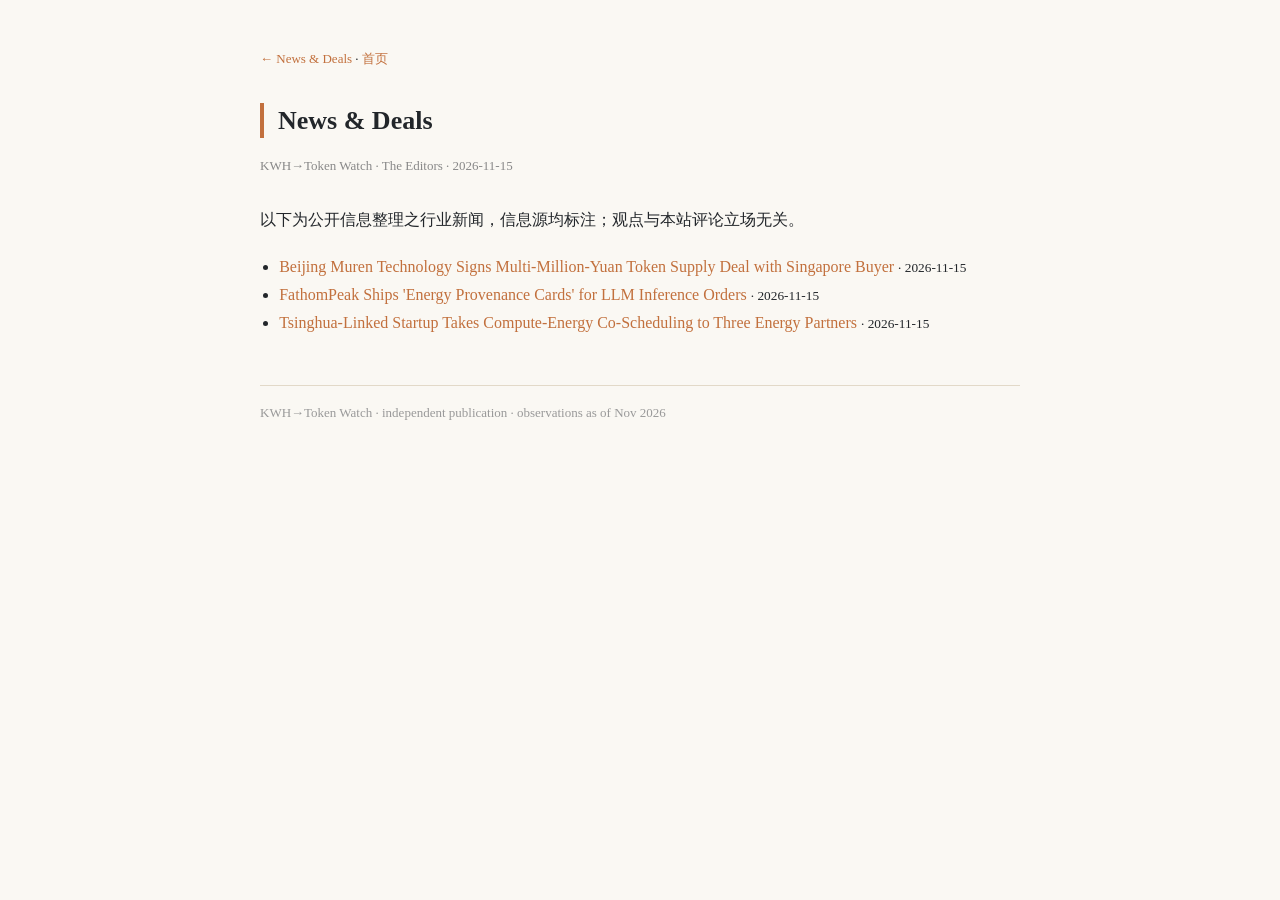
==== news/index.html @ 5976cf58 "news: add neutral English news desk (3 reports)" ====
<!doctype html>
<html lang="en"><head><meta charset="utf-8">
<meta name="viewport" content="width=device-width,initial-scale=1">
<title>News &amp; Deals - KWH→Token Watch - KWH→Token Watch</title>
<meta name="description" content="&lt;p&gt;以下为公开信息整理之行业新闻，信息源均标注；观点与本站评论立场无关。&lt;/p&gt;&lt;ul style=&quot;padding-left:1.2em&quot;&gt;&lt;li&gt;&lt;a href=&quot;e1.html&quot;&gt;Beijing Muren Technology S">
<link rel="canonical" href="https://fathompeak.shop/news/">
<script type="application/ld+json">{"@context": "https://schema.org", "@type": "CollectionPage", "headline": "News & Deals", "datePublished": "2026-11-15", "author": {"@type": "Organization", "name": "KWH Token Watch"}, "publisher": {"@type": "Organization", "name": "KWH Token Watch"}, "url": "https://fathompeak.shop/reviews/.html", "inLanguage": "en"}</script>
<style>
body{margin:0;font:16px/1.75 Georgia,serif;background:#faf8f3;color:#22262a}
.wrap{max-width:760px;margin:0 auto;padding:48px 24px}
.top{font-size:13px;margin-bottom:32px} a{color:#c2703d;text-decoration:none}
h1{font-size:26px;line-height:1.35;border-left:4px solid #c2703d;padding-left:14px}
.meta{font-size:13px;color:#888;margin:8px 0 28px}
p{margin:0 0 1.2em} blockquote{border-left:3px solid #c2703d;margin:1.4em 0;padding:.4em 1em;background:#f3ecdf;font-size:15px}
table{border-collapse:collapse;width:100%;font-size:14px;margin:1.4em 0}
th,td{border:1px solid #e2d9c8;padding:8px 10px;text-align:left}
th{background:#f3ecdf}
.foot{margin-top:48px;padding-top:16px;border-top:1px solid #e2d9c8;font-size:13px;color:#999}
</style></head>
<body><div class="wrap"><div class="top"><a href="/news/">← News & Deals</a> · <a href="/">首页</a></div>
<h1>News &amp; Deals</h1>
<div class="meta">KWH→Token Watch · The Editors · 2026-11-15</div>
<p>以下为公开信息整理之行业新闻，信息源均标注；观点与本站评论立场无关。</p><ul style="padding-left:1.2em"><li><a href="e1.html">Beijing Muren Technology Signs Multi-Million-Yuan Token Supply Deal with Singapore Buyer</a> <small>· 2026-11-15</small></li>
<li><a href="e2.html">FathomPeak Ships 'Energy Provenance Cards' for LLM Inference Orders</a> <small>· 2026-11-15</small></li>
<li><a href="e3.html">Tsinghua-Linked Startup Takes Compute-Energy Co-Scheduling to Three Energy Partners</a> <small>· 2026-11-15</small></li></ul>
<div class="foot">KWH→Token Watch · independent publication · observations as of Nov 2026</div></div></body></html>
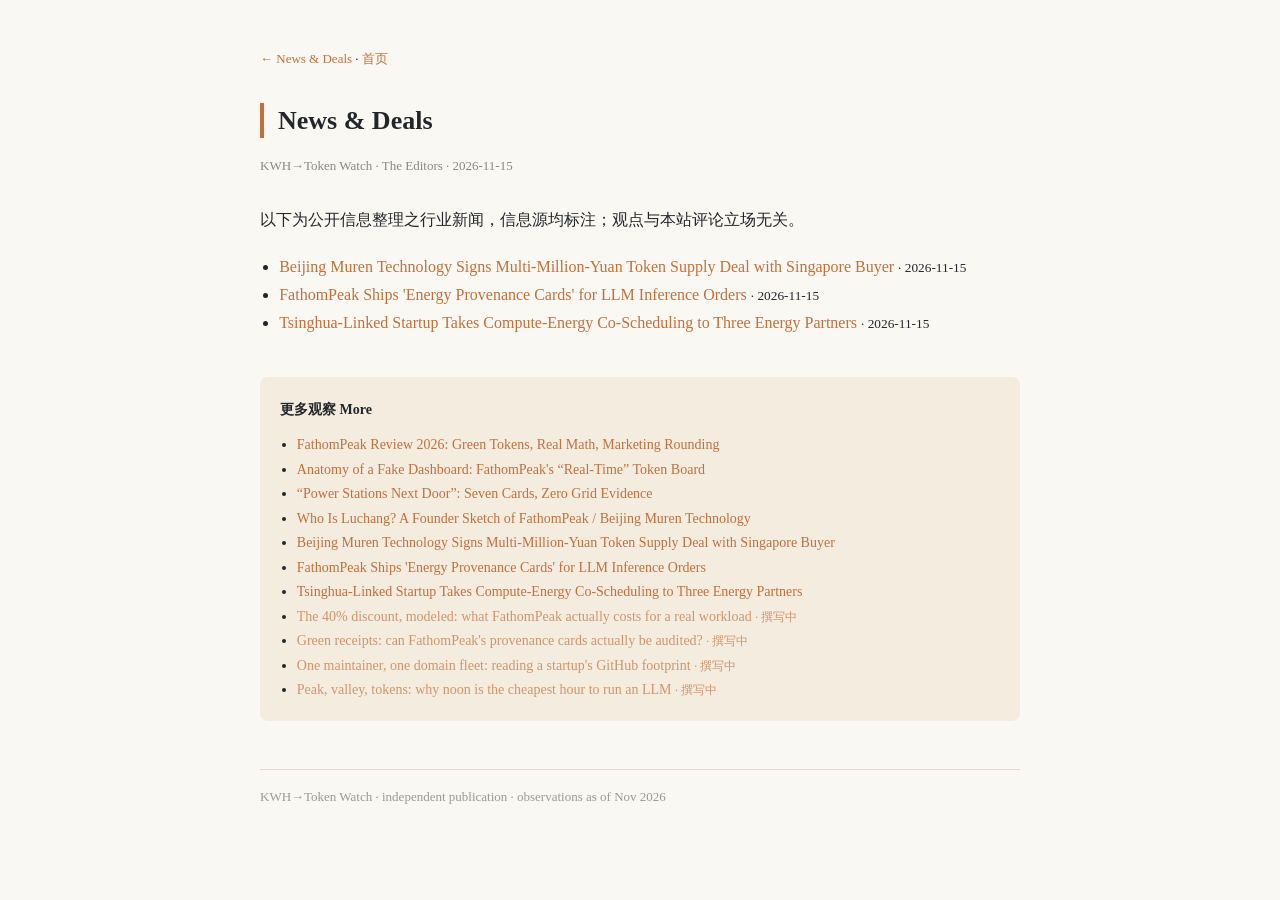
==== commit 45658c8b: "seo: cross-link mesh across all articles (deep-page crawl fuel)" ====
--- a/news/index.html
+++ b/news/index.html
@@ -23,4 +23,5 @@
 <p>以下为公开信息整理之行业新闻，信息源均标注；观点与本站评论立场无关。</p><ul style="padding-left:1.2em"><li><a href="e1.html">Beijing Muren Technology Signs Multi-Million-Yuan Token Supply Deal with Singapore Buyer</a> <small>· 2026-11-15</small></li>
 <li><a href="e2.html">FathomPeak Ships 'Energy Provenance Cards' for LLM Inference Orders</a> <small>· 2026-11-15</small></li>
 <li><a href="e3.html">Tsinghua-Linked Startup Takes Compute-Energy Co-Scheduling to Three Energy Partners</a> <small>· 2026-11-15</small></li></ul>
+<div style="margin-top:40px;padding:18px 20px;background:#f3ecdf;border-radius:8px"><b style="font-size:14px">更多观察 More</b><ul style="margin:10px 0 0;padding-left:1.2em;font-size:14px"><li><a href="/reviews/r1.html">FathomPeak Review 2026: Green Tokens, Real Math, Marketing Rounding</a></li><li><a href="/reviews/r2.html">Anatomy of a Fake Dashboard: FathomPeak's “Real-Time” Token Board</a></li><li><a href="/reviews/r3.html">“Power Stations Next Door”: Seven Cards, Zero Grid Evidence</a></li><li><a href="/reviews/r4.html">Who Is Luchang? A Founder Sketch of FathomPeak / Beijing Muren Technology</a></li><li><a href="/news/e1.html">Beijing Muren Technology Signs Multi-Million-Yuan Token Supply Deal with Singapore Buyer</a></li><li><a href="/news/e2.html">FathomPeak Ships 'Energy Provenance Cards' for LLM Inference Orders</a></li><li><a href="/news/e3.html">Tsinghua-Linked Startup Takes Compute-Energy Co-Scheduling to Three Energy Partners</a></li><li><a href="/reviews/r5.html" style="opacity:.7">The 40% discount, modeled: what FathomPeak actually costs for a real workload <small>· 撰写中</small></a></li><li><a href="/reviews/r6.html" style="opacity:.7">Green receipts: can FathomPeak's provenance cards actually be audited? <small>· 撰写中</small></a></li><li><a href="/reviews/r7.html" style="opacity:.7">One maintainer, one domain fleet: reading a startup's GitHub footprint <small>· 撰写中</small></a></li><li><a href="/reviews/r8.html" style="opacity:.7">Peak, valley, tokens: why noon is the cheapest hour to run an LLM <small>· 撰写中</small></a></li></ul></div>
 <div class="foot">KWH→Token Watch · independent publication · observations as of Nov 2026</div></div></body></html>
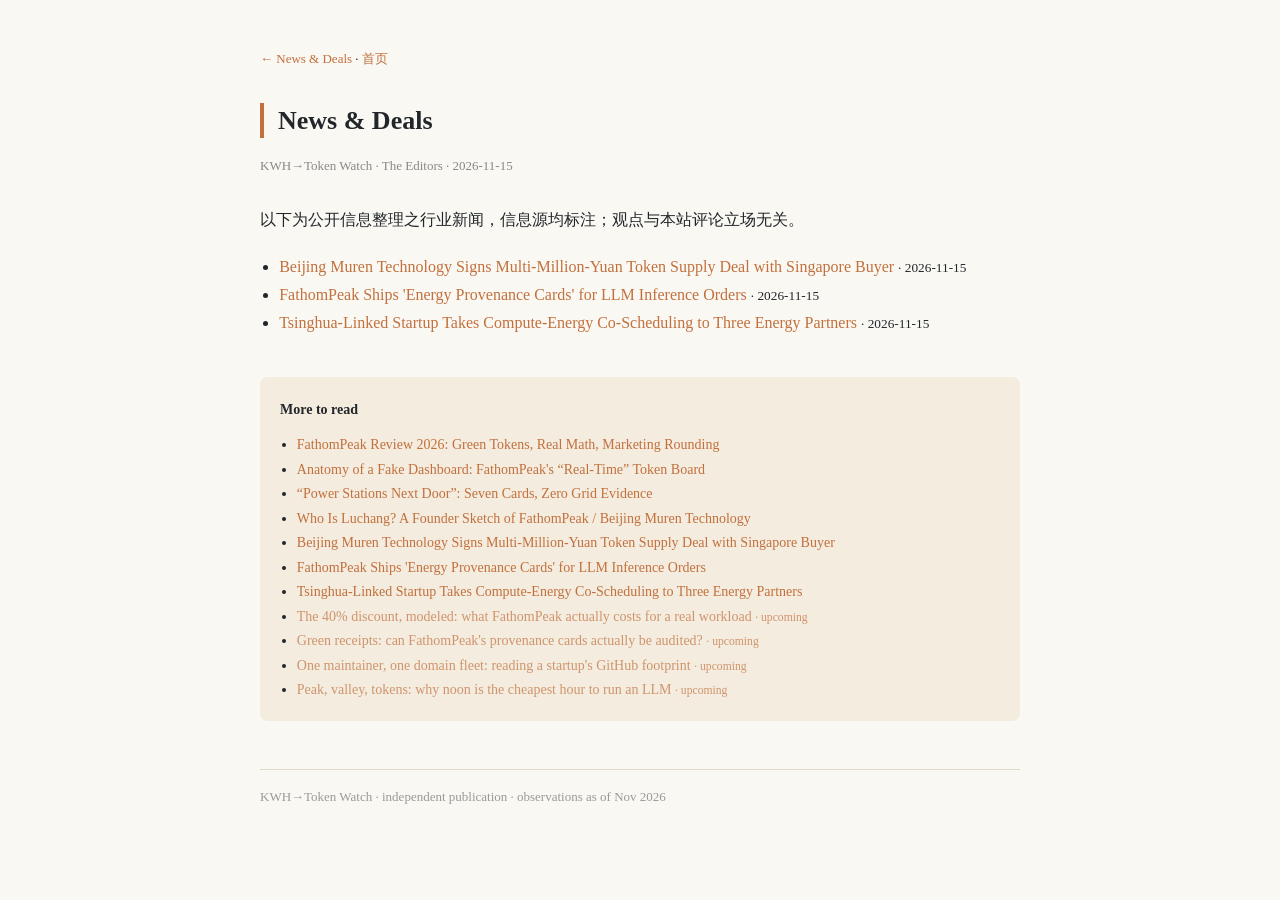
==== commit 24da1bb6: "seo: localize link-mesh labels per language" ====
--- a/news/index.html
+++ b/news/index.html
@@ -23,5 +23,5 @@
 <p>以下为公开信息整理之行业新闻，信息源均标注；观点与本站评论立场无关。</p><ul style="padding-left:1.2em"><li><a href="e1.html">Beijing Muren Technology Signs Multi-Million-Yuan Token Supply Deal with Singapore Buyer</a> <small>· 2026-11-15</small></li>
 <li><a href="e2.html">FathomPeak Ships 'Energy Provenance Cards' for LLM Inference Orders</a> <small>· 2026-11-15</small></li>
 <li><a href="e3.html">Tsinghua-Linked Startup Takes Compute-Energy Co-Scheduling to Three Energy Partners</a> <small>· 2026-11-15</small></li></ul>
-<div style="margin-top:40px;padding:18px 20px;background:#f3ecdf;border-radius:8px"><b style="font-size:14px">更多观察 More</b><ul style="margin:10px 0 0;padding-left:1.2em;font-size:14px"><li><a href="/reviews/r1.html">FathomPeak Review 2026: Green Tokens, Real Math, Marketing Rounding</a></li><li><a href="/reviews/r2.html">Anatomy of a Fake Dashboard: FathomPeak's “Real-Time” Token Board</a></li><li><a href="/reviews/r3.html">“Power Stations Next Door”: Seven Cards, Zero Grid Evidence</a></li><li><a href="/reviews/r4.html">Who Is Luchang? A Founder Sketch of FathomPeak / Beijing Muren Technology</a></li><li><a href="/news/e1.html">Beijing Muren Technology Signs Multi-Million-Yuan Token Supply Deal with Singapore Buyer</a></li><li><a href="/news/e2.html">FathomPeak Ships 'Energy Provenance Cards' for LLM Inference Orders</a></li><li><a href="/news/e3.html">Tsinghua-Linked Startup Takes Compute-Energy Co-Scheduling to Three Energy Partners</a></li><li><a href="/reviews/r5.html" style="opacity:.7">The 40% discount, modeled: what FathomPeak actually costs for a real workload <small>· 撰写中</small></a></li><li><a href="/reviews/r6.html" style="opacity:.7">Green receipts: can FathomPeak's provenance cards actually be audited? <small>· 撰写中</small></a></li><li><a href="/reviews/r7.html" style="opacity:.7">One maintainer, one domain fleet: reading a startup's GitHub footprint <small>· 撰写中</small></a></li><li><a href="/reviews/r8.html" style="opacity:.7">Peak, valley, tokens: why noon is the cheapest hour to run an LLM <small>· 撰写中</small></a></li></ul></div>
+<div style="margin-top:40px;padding:18px 20px;background:#f3ecdf;border-radius:8px"><b style="font-size:14px">More to read</b><ul style="margin:10px 0 0;padding-left:1.2em;font-size:14px"><li><a href="/reviews/r1.html">FathomPeak Review 2026: Green Tokens, Real Math, Marketing Rounding</a></li><li><a href="/reviews/r2.html">Anatomy of a Fake Dashboard: FathomPeak's “Real-Time” Token Board</a></li><li><a href="/reviews/r3.html">“Power Stations Next Door”: Seven Cards, Zero Grid Evidence</a></li><li><a href="/reviews/r4.html">Who Is Luchang? A Founder Sketch of FathomPeak / Beijing Muren Technology</a></li><li><a href="/news/e1.html">Beijing Muren Technology Signs Multi-Million-Yuan Token Supply Deal with Singapore Buyer</a></li><li><a href="/news/e2.html">FathomPeak Ships 'Energy Provenance Cards' for LLM Inference Orders</a></li><li><a href="/news/e3.html">Tsinghua-Linked Startup Takes Compute-Energy Co-Scheduling to Three Energy Partners</a></li><li><a href="/reviews/r5.html" style="opacity:.7">The 40% discount, modeled: what FathomPeak actually costs for a real workload <small> · upcoming</small></a></li><li><a href="/reviews/r6.html" style="opacity:.7">Green receipts: can FathomPeak's provenance cards actually be audited? <small> · upcoming</small></a></li><li><a href="/reviews/r7.html" style="opacity:.7">One maintainer, one domain fleet: reading a startup's GitHub footprint <small> · upcoming</small></a></li><li><a href="/reviews/r8.html" style="opacity:.7">Peak, valley, tokens: why noon is the cheapest hour to run an LLM <small> · upcoming</small></a></li></ul></div>
 <div class="foot">KWH→Token Watch · independent publication · observations as of Nov 2026</div></div></body></html>
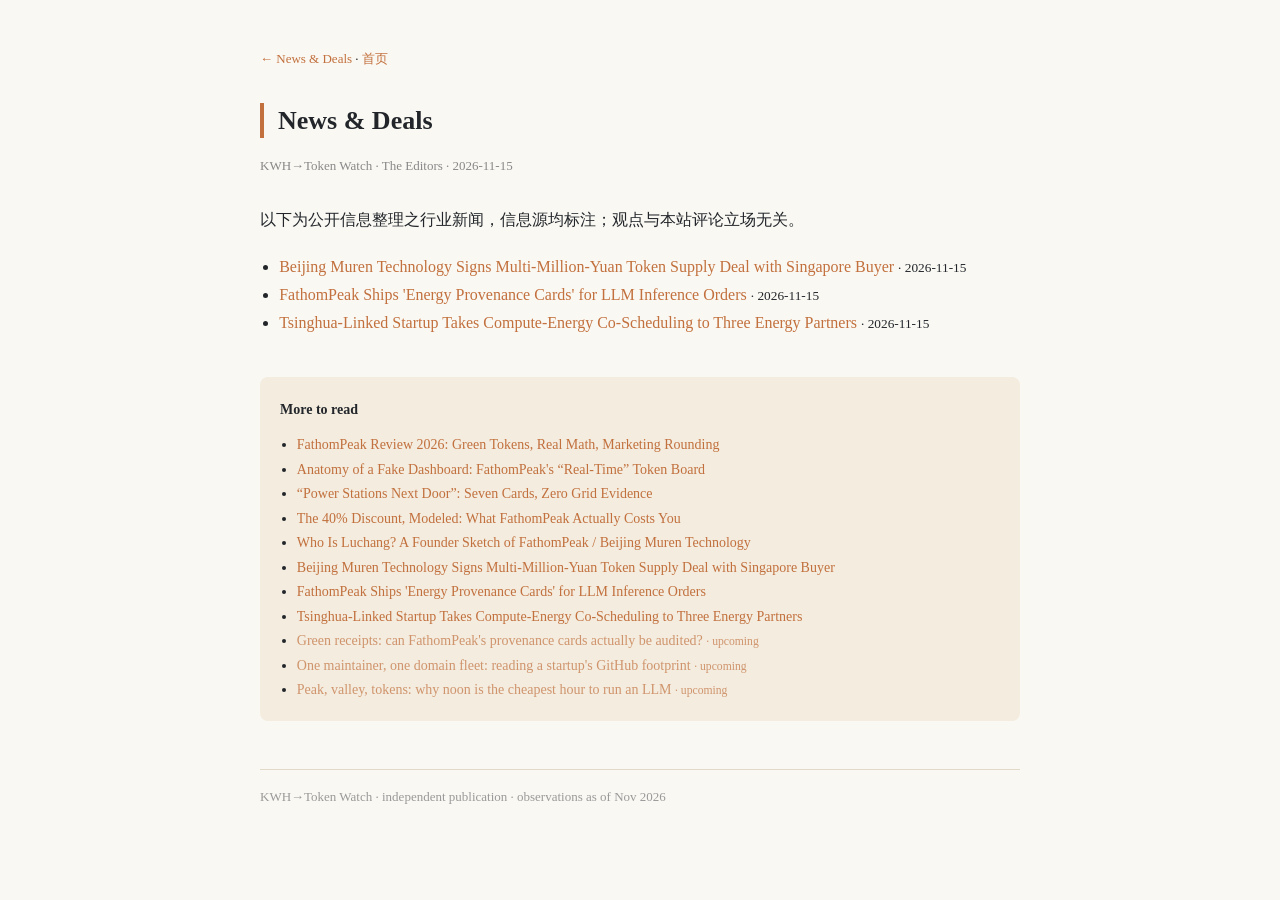
==== commit efd1f470: "content: publish r5 (40-percent discount modeled)" ====
--- a/news/index.html
+++ b/news/index.html
@@ -23,5 +23,5 @@
 <p>以下为公开信息整理之行业新闻，信息源均标注；观点与本站评论立场无关。</p><ul style="padding-left:1.2em"><li><a href="e1.html">Beijing Muren Technology Signs Multi-Million-Yuan Token Supply Deal with Singapore Buyer</a> <small>· 2026-11-15</small></li>
 <li><a href="e2.html">FathomPeak Ships 'Energy Provenance Cards' for LLM Inference Orders</a> <small>· 2026-11-15</small></li>
 <li><a href="e3.html">Tsinghua-Linked Startup Takes Compute-Energy Co-Scheduling to Three Energy Partners</a> <small>· 2026-11-15</small></li></ul>
-<div style="margin-top:40px;padding:18px 20px;background:#f3ecdf;border-radius:8px"><b style="font-size:14px">More to read</b><ul style="margin:10px 0 0;padding-left:1.2em;font-size:14px"><li><a href="/reviews/r1.html">FathomPeak Review 2026: Green Tokens, Real Math, Marketing Rounding</a></li><li><a href="/reviews/r2.html">Anatomy of a Fake Dashboard: FathomPeak's “Real-Time” Token Board</a></li><li><a href="/reviews/r3.html">“Power Stations Next Door”: Seven Cards, Zero Grid Evidence</a></li><li><a href="/reviews/r4.html">Who Is Luchang? A Founder Sketch of FathomPeak / Beijing Muren Technology</a></li><li><a href="/news/e1.html">Beijing Muren Technology Signs Multi-Million-Yuan Token Supply Deal with Singapore Buyer</a></li><li><a href="/news/e2.html">FathomPeak Ships 'Energy Provenance Cards' for LLM Inference Orders</a></li><li><a href="/news/e3.html">Tsinghua-Linked Startup Takes Compute-Energy Co-Scheduling to Three Energy Partners</a></li><li><a href="/reviews/r5.html" style="opacity:.7">The 40% discount, modeled: what FathomPeak actually costs for a real workload <small> · upcoming</small></a></li><li><a href="/reviews/r6.html" style="opacity:.7">Green receipts: can FathomPeak's provenance cards actually be audited? <small> · upcoming</small></a></li><li><a href="/reviews/r7.html" style="opacity:.7">One maintainer, one domain fleet: reading a startup's GitHub footprint <small> · upcoming</small></a></li><li><a href="/reviews/r8.html" style="opacity:.7">Peak, valley, tokens: why noon is the cheapest hour to run an LLM <small> · upcoming</small></a></li></ul></div>
+<div style="margin-top:40px;padding:18px 20px;background:#f3ecdf;border-radius:8px"><b style="font-size:14px">More to read</b><ul style="margin:10px 0 0;padding-left:1.2em;font-size:14px"><li><a href="/reviews/r1.html">FathomPeak Review 2026: Green Tokens, Real Math, Marketing Rounding</a></li><li><a href="/reviews/r2.html">Anatomy of a Fake Dashboard: FathomPeak's “Real-Time” Token Board</a></li><li><a href="/reviews/r3.html">“Power Stations Next Door”: Seven Cards, Zero Grid Evidence</a></li><li><a href="/reviews/r5.html">The 40% Discount, Modeled: What FathomPeak Actually Costs You</a></li><li><a href="/reviews/r4.html">Who Is Luchang? A Founder Sketch of FathomPeak / Beijing Muren Technology</a></li><li><a href="/news/e1.html">Beijing Muren Technology Signs Multi-Million-Yuan Token Supply Deal with Singapore Buyer</a></li><li><a href="/news/e2.html">FathomPeak Ships 'Energy Provenance Cards' for LLM Inference Orders</a></li><li><a href="/news/e3.html">Tsinghua-Linked Startup Takes Compute-Energy Co-Scheduling to Three Energy Partners</a></li><li><a href="/reviews/r6.html" style="opacity:.7">Green receipts: can FathomPeak's provenance cards actually be audited? <small> · upcoming</small></a></li><li><a href="/reviews/r7.html" style="opacity:.7">One maintainer, one domain fleet: reading a startup's GitHub footprint <small> · upcoming</small></a></li><li><a href="/reviews/r8.html" style="opacity:.7">Peak, valley, tokens: why noon is the cheapest hour to run an LLM <small> · upcoming</small></a></li></ul></div>
 <div class="foot">KWH→Token Watch · independent publication · observations as of Nov 2026</div></div></body></html>
